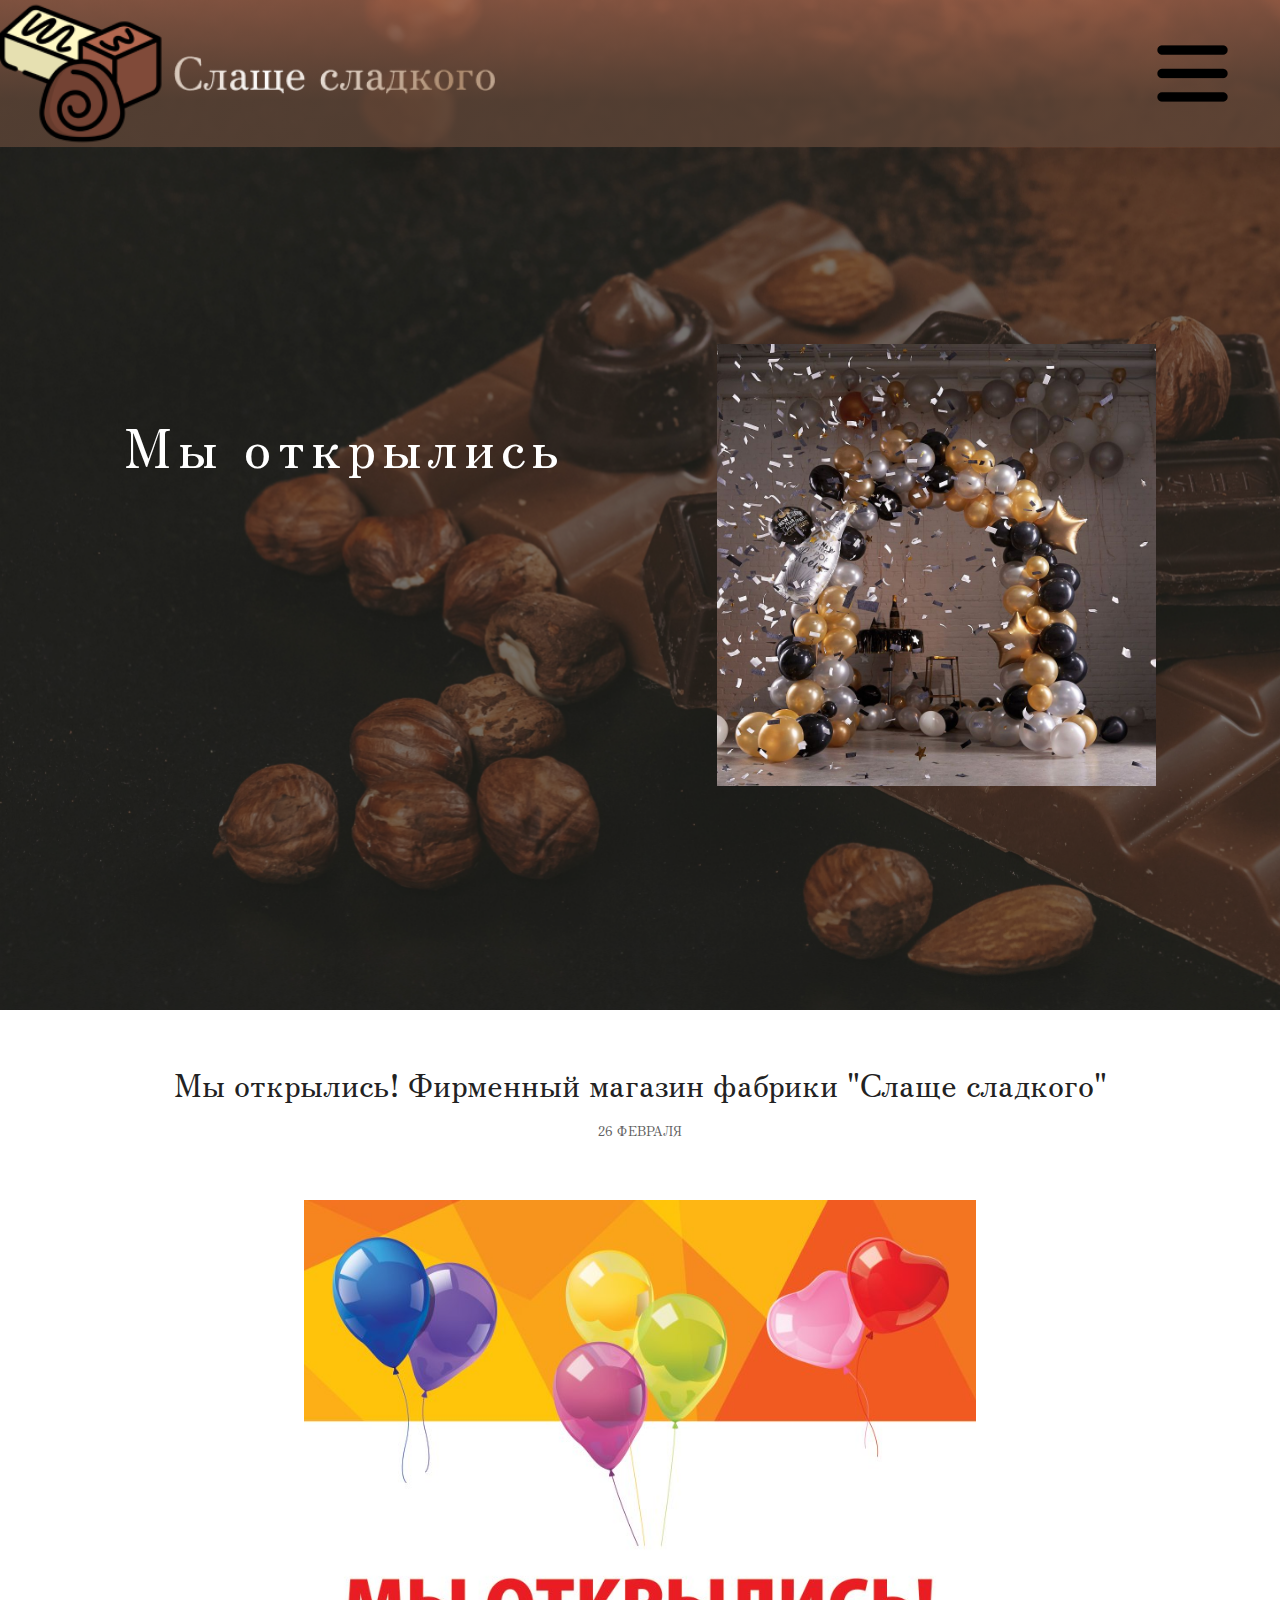
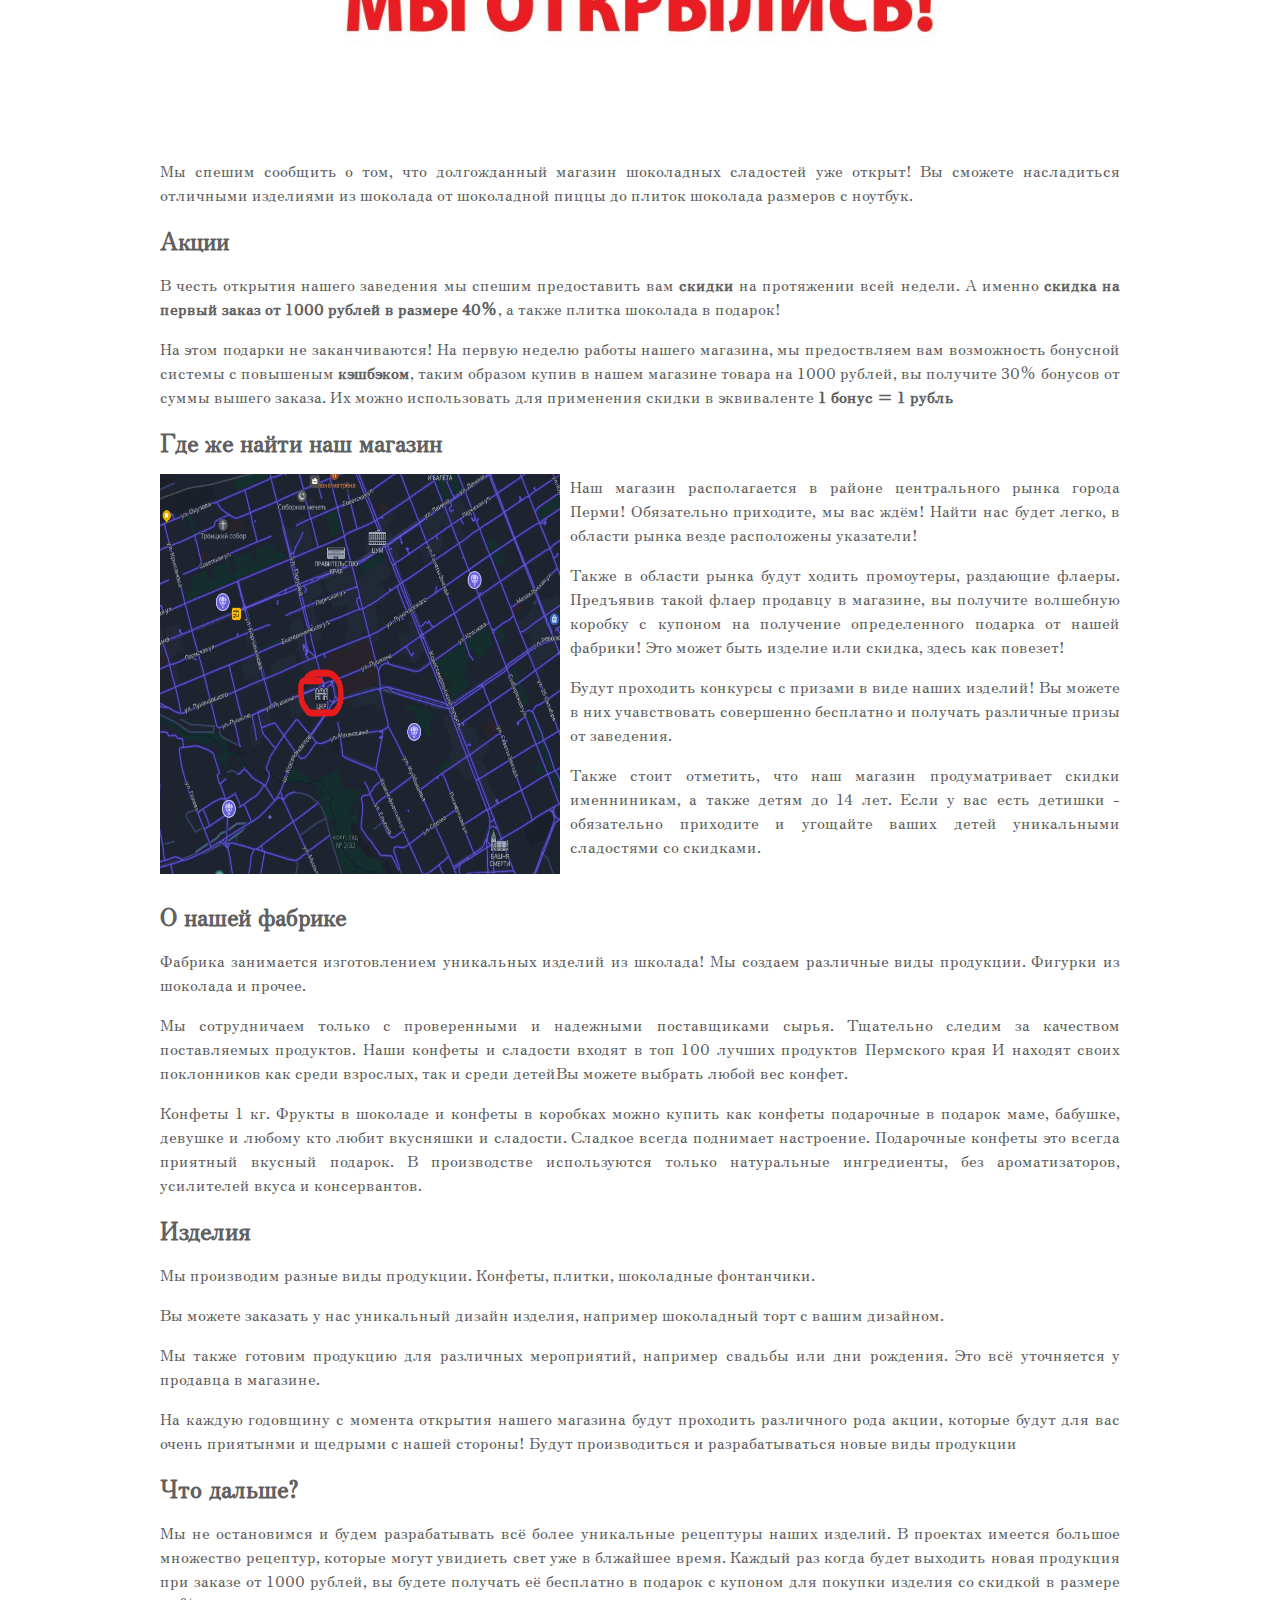
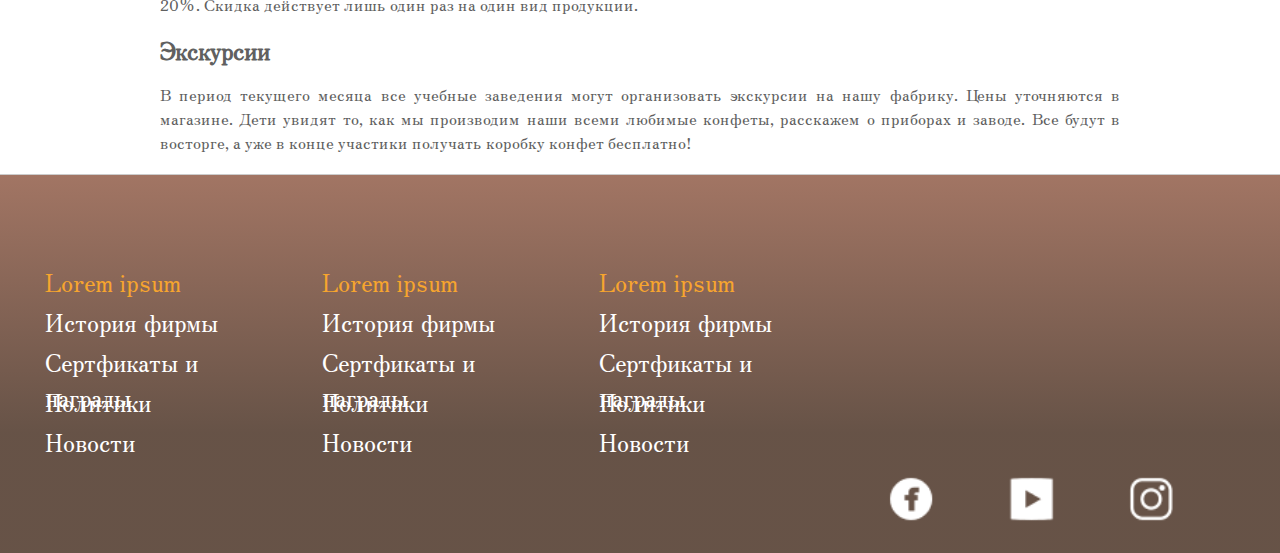
==== articles/article1.html @ 5f0ab0b9 "Add files via upload" ====
<!DOCTYPE html>
<html lang="en">

<head>
    <meta charset="UTF-8">
    <meta http-equiv="X-UA-Compatible" content="IE=edge">
    <meta name="description" content="Открытие магазина в центре города фабрики Слаще сладкого. Акции, бонусы и радость в честь такого события. Всем новым покупателям скидки.    Мы спешим сообщить о том, что долгожданный магазин шоколадных сладостей уже открыт!
        Вы сможете насладиться отличными изделиями из шоколада от шоколадной пиццы до плиток шоколада.
        размеров с ноутбук.">
    <meta name="viewport" content="width=device-width, initial-scale=1.0">
    <link rel="stylesheet" href="../css/main.css">
    <link rel="stylesheet" href="../css/article.css">
    <title>Мы открылись!</title>
</head>

<body>
    <header>
        <nav>
            <a href="../index.html">
                <div class="logo"></div>
            </a>
            <div class="gamburger"></div>
            <div class="menu">
                <ul>
                    <li><a href="../news.html">Новости</a></li>
                    <li>Продукция</li>
                    <li>Сотрудничество</li>
                </ul>
            </div>
        </nav>
        <div class="content">
            <h1>Мы открылись</h1>
            <div class="image">
            </div>
        </div>
    </header>
    <main>
        <div class="container">
            <div class="post">
                <div class="post-header">
                    <h1>Мы открылись! Фирменный магазин фабрики "Слаще сладкого"</h1>
                    <div class="post-meta">
                        <time datetime="2019-04-01">26 февраля</time>
                    </div>
                </div>
                <div class="post-image">
                    <img src="../img/opened.jpg">
                </div>
                <div class="post-content">
                    <p>
                        Мы спешим сообщить о том, что долгожданный магазин шоколадных сладостей уже открыт!
                        Вы сможете насладиться отличными изделиями из шоколада от шоколадной пиццы до плиток шоколада
                        размеров с ноутбук.
                    </p>
                    <h2>Акции</h2>
                    <p>В честь открытия нашего заведения мы спешим предоставить вам <b>скидки</b> на протяжении всей
                        недели. А именно <b>скидка на первый заказ от 1000 рублей в размере 40%</b>, а также плитка
                        шоколада в подарок!</p>
                    <p>На этом подарки не заканчиваются! На первую неделю работы нашего магазина, мы предоствляем вам
                        возможность бонусной системы с повышеным <b>кэшбэком</b>, таким образом купив в нашем магазине
                        товара на 1000 рублей, вы получите 30% бонусов от суммы вышего заказа. Их можно использовать для
                        применения скидки в эквиваленте <b>1 бонус = 1 рубль</b></p>
                    <h2>Где же найти наш магазин</h2>
                    <img class="img" src="../img/map.png" alt="Карта">
                    <p>Наш магазин располагается в районе центрального рынка города Перми! Обязательно приходите, мы вас
                        ждём! Найти нас будет легко, в области рынка везде расположены указатели!</p>
                    <p>Также в области рынка будут ходить промоутеры, раздающие флаеры. Предъявив такой флаер продавцу
                        в магазине, вы получите волшебную коробку с купоном на получение определенного подарка от нашей
                        фабрики! Это может быть изделие или скидка, здесь как повезет!</p>
                    <p>Будут проходить конкурсы с призами в виде наших изделий! Вы можете в них учавствовать совершенно
                        бесплатно и получать различные призы от заведения.</p>
                    <p>Также стоит отметить, что наш магазин продуматривает скидки именниникам, а также детям до 14 лет.
                        Если у вас есть детишки - обязательно приходите и угощайте ваших детей уникальными сладостями со
                        скидками.</p>
                    <br>
                    <h2>О нашей фабрике</h2>
                    <p>Фабрика занимается изготовлением уникальных изделий из школада! Мы создаем различные виды
                        продукции. Фигурки из шоколада и прочее.</p>
                    <p>
                        Мы сотрудничаем только с проверенными и надежными поставщиками сырья. Тщательно следим за
                        качеством поставляемых продуктов. Наши конфеты и сладости входят в топ 100 лучших продуктов
                        Пермского края И находят своих поклонников как среди взрослых, так и среди детейВы можете
                        выбрать любой вес конфет.
                    </p>
                    <p>
                        Конфеты 1 кг. Фрукты в шоколаде и конфеты в коробках можно купить как конфеты подарочные в
                        подарок маме, бабушке, девушке и любому кто любит вкусняшки и сладости. Сладкое всегда поднимает
                        настроение. Подарочные конфеты это всегда приятный вкусный подарок. В производстве используются
                        только натуральные ингредиенты, без ароматизаторов, усилителей вкуса
                        и консервантов.</p>
                    <h2>Изделия</h2>
                    <p>Мы производим разные виды продукции. Конфеты, плитки, шоколадные фонтанчики.</p>
                    <p>Вы можете заказать у нас уникальный дизайн изделия, например шоколадный торт с вашим дизайном.
                    </p>
                    <p>Мы также готовим продукцию для различных мероприятий, например свадьбы или дни рождения. Это всё
                        уточняется у продавца в магазине. </p>
                    <p>На каждую годовщину с момента открытия нашего магазина будут проходить различного рода акции,
                        которые будут для вас очень приятынми и щедрыми с нашей стороны! Будут производиться и
                        разрабатываться новые виды продукции</p>
                    <h2>Что дальше?</h2>
                    <p>Мы не остановимся и будем разрабатывать всё более уникальные рецептуры наших изделий. В проектах
                        имеется большое множество рецептур, которые могут увидиеть свет уже в блжайшее время. Каждый раз
                        когда будет выходить новая продукция при заказе от 1000 рублей, вы будете получать её бесплатно
                        в подарок с купоном для покупки изделия со скидкой в размере 20%. Скидка действует лишь один раз
                        на один вид продукции. </p>
                    <h2>Экскурсии</h2>
                    <p>В период текущего месяца все учебные заведения могут организовать экскурсии на нашу фабрику. Цены
                        уточняются в магазине. Дети увидят то, как мы производим наши всеми любимые конфеты, расскажем о
                        приборах и заводе. Все будут в восторге, а уже в конце участики получать коробку конфет
                        бесплатно!</p>
                </div>
            </div>
        </div>
    </main>
    <footer>
        <div class="container">
            <ul>
                <li>Lorem ipsum</li>
                <li>История фирмы</li>
                <li>Сертфикаты и награды</li>
                <li>Политики</li>
                <li>Новости</li>
            </ul>
            <ul>
                <li>Lorem ipsum</li>
                <li>История фирмы</li>
                <li>Сертфикаты и награды</li>
                <li>Политики</li>
                <li>Новости</li>
            </ul>
            <ul>
                <li>Lorem ipsum</li>
                <li>История фирмы</li>
                <li>Сертфикаты и награды</li>
                <li>Политики</li>
                <li>Новости</li>
            </ul>
            <div class="social-links">
                <div class="social facebook"></div>
                <div class="social insta"></div>
                <div class="social play"></div>
            </div>
        </div>
    </footer>
</body>

</html>
---- css/main.css ----
/* подключение шрифта*/
@font-face {
  font-family: 'Zen Old Mincho';
  src: url('../fonts/ZenOldMincho-Regular.woff');
  font-weight: normal;
  font-style: normal;
}

/*уберем все лишние отступы */
* {
  padding: 0;
  margin: 0;
}

.menu a {
  text-decoration: none;
  color: white;
}

body {
  width: 100%;
  padding: 0;
  min-width: 720px;
}

/*установим фоновое изображение шапки*/
header {
  background: url('../img/Group\ 8.png');
  background-size: cover;
  height: 1010px;
}

/*настройка фона и позиционирования элементов меню*/


/*медиа запрос на оторбражение меню*/
@media (min-width: 1280px) and (max-width: 1920px) {

  /*медиа запрос на оторбражение меню*/
  footer .container ul li {
    font-size: 24px;
  }

  .form-block {
    display: flex;
  }

  /*текст*/
  main .about .content .title {
    margin-left: 45px;
    display: flex;
    align-items: center;
    align-self: flex-start;
    margin-bottom: 37px;
  }

  /*текст*/
  main .about .content .text {
    width: 1021px;
  }

  /*текст*/
  main .production .production-block .info {
    width: 189.53px;
  }

  .menu {
    display: block;
  }

  .gamburger {
    display: none;
  }

  header .content h1 {
    width: 807px;
    height: 246px;
  }

  footer .container ul {
    margin-right: 100px;
  }

  /*ФОТО*/
  header .content .image {
    width: 657px;
    height: 442px;
  }

  /*ФОРМА*/
  .form {
    width: 852px;
    height: 809px;
  }

  /*ПОЛЕ ВВОДА*/
  .input {
    width: 685.44px;
    height: 68.63px;
  }

  main .form-block .form button {
    width: 602.66px;
    height: 103.35px;
  }

  footer .container ul li {
    height: 45px;
  }

  /*ФОТО*/
  footer .container .social-links {
    display: flex;
  }

  .form-block-phone {
    display: none;
  }
}

@media (min-width: 720px) and (max-width: 1280px) {
  footer .container ul li {
    font-size: 24px;
  }

  footer .container .social-links {
    display: flex;
  }

  .form-block {
    display: flex;
  }

  main .about .content .title {
    margin-left: 45px;
    display: flex;
    align-items: center;
    align-self: flex-start;
    margin-bottom: 37px;
  }

  main .about .content .text {
    width: auto;
  }

  /*ФОТО*/
  main .production .production-block .image-main-two {
    display: none;
  }

  /*ФОТО*/
  main .production .production-block .image-main-one {
    display: none;
  }

  .menu {
    display: none;
  }

  main .production .production-block .info {
    width: 189.53px;
  }

  .gamburger {
    display: block;
  }



  /*текст*/
  header .content h1 {
    width: 593.4px;
    height: 322px;
  }

  /*ФОТО*/
  header .content .image {
    width: 438.41px;
    height: 442px;
  }

  .form {
    width: 586.89px;
    height: 809px;
    margin-right: 57px;
  }

  .input {
    width: 472.16px;
    margin: 30px;
    height: 68.63px;
  }

  main .form-block .form button {
    width: 423.39px;
    height: 103px;
  }

  footer .container ul {
    margin-right: 50px;
  }

  footer .container ul li {
    height: 40px;
  }

  .form-block-phone {
    display: none;
  }
}

@media (min-width: 720px) and (max-width: 1000px) {

  footer .container .social-links {
    display: none;
  }

  main .production .production-block {
    align-items: center;
    justify-content: center;
  }

  main .form-block-phone .form-bg {
    height: 1050px;
    background-image: url('../img/Rectangle\ 249\ \(2\).png');
    display: flex;
    flex-direction: column;
    align-items: center;
    justify-content: center;
    width: 100%;
  }

  main .form-block-phone {

    align-items: center;
  }

  /*текст*/
  main .form-block-phone .text {
    width: 500px;
    font-size: 40px;
    margin-left: 79px;
    height: 400px;
    font-family: 'Zen Old Mincho';
    font-style: normal;
    font-weight: 400;
    line-height: 70px;
    text-align: center;
    color: #FFFFFF;
    margin-right: 123px;
  }

  /*форма*/
  main .form-block-phone .form {
    margin: 55px;
    background: #826254;
    border-radius: 77px;
    display: flex;
    align-items: center;
    flex-direction: column;
  }

  /*заголовок 3 уровня*/
  main .form-block-phone .form h3 {
    font-size: 48px;
    font-family: 'Zen Old Mincho';
    font-style: normal;
    font-weight: 400;
    line-height: 70px;
    text-align: center;
    color: #FFFFFF;
    margin-top: 41px;
    margin-bottom: 71px;
  }

  /*поле ввода*/
  main .form-block-phone .form .input {

    background: #D9D9D9;
    border-radius: 89px;
    margin-bottom: 41px;
  }

  /*текст поля ввода*/
  main .form-block-phone .form .input .placeholder {
    margin-left: 23px;
    font-size: 38px;
    font-family: 'Zen Old Mincho';
    font-style: normal;
    font-weight: 400;
    line-height: 70px;
    color: #767676;
  }

  /*кнопка*/
  main .form-block-phone .form button {
    margin-top: 74px;
    margin-bottom: 100px;

    background: #72534A;
    box-shadow: 0px 4px 4px rgba(0, 0, 0, 0.25);
    border-radius: 33px;
    display: flex;
    align-items: center;
    justify-content: center;
    border: none;
  }

  /*текст кнопки*/
  main .form-block-phone .form button p {
    font-size: 48px;
    font-family: 'Zen Old Mincho';
    font-style: normal;
    font-weight: 400;
    line-height: 70px;
    text-align: center;
    color: #FFFFFF;
  }



  .form-block-phone {
    display: flex;
    flex-direction: column;
  }

  main .about .content .title .line {
    margin-bottom: 72px;
  }

  .form-block {
    display: none;
  }

  main .about .content .title {
    margin-left: 45px;
    display: flex;
    align-items: center;
    align-self: flex-start;
    flex-direction: column;
    margin-bottom: 37px;
  }

  main .about .content .text {
    width: auto;
  }

  .menu {
    display: none;
  }

  header .content .image {
    display: none;
  }

  .gamburger {
    display: block;
  }

  .secondary-image-one {
    display: none;
  }

  .secondary-image-two {
    display: none;
  }

  header .content h1 {
    width: 593.4px;
    height: 322px;
  }

  main .production .production-block .info {
    width: auto;
  }

  header .content .image {
    width: 438.41px;
    height: 442px;
  }

  .form {
    width: 586.89px;
    height: 809px;
    margin-right: 57px;
  }

  .input {
    width: 472.16px;
    margin: 30px;
    height: 68.63px;
  }

  main .form-block .form button {
    width: 423.39px;
    height: 103px;
  }

  footer .container ul {
    margin-right: 45px;
  }

  footer .container ul li {
    height: 55px;
    font-size: 20px;
  }
}

/*конец*/
header nav {
  height: 147px;
  background: linear-gradient(180deg, rgba(143, 89, 68, 0.83) 0%, rgba(86, 64, 51, 0.9) 68.23%);
  display: flex;
  align-items: center;
  justify-content: space-between;
}

header nav .gamburger {
  width: 75px;
  height: 67px;
  background-image: url('../img/more\ 1.png');
  background-size: cover;
  margin-right: 50px;
}

/*настройка логотипа*/
header nav .logo {
  width: 505px;
  height: 131px;
  background: url('../img/loho.png');
  background-size: cover;
  padding-left: 33px;
  padding-top: 16px;
}

/*уберем стиль списка*/
header .menu ul {
  list-style: none;
  display: flex;
}

/*настройка элементов списка*/
header .menu ul li {
  font-size: 26px;
  font-family: 'Zen Old Mincho';
  font-style: normal;
  font-weight: 400;
  margin-right: 56px;
  line-height: 38px;
  letter-spacing: 0.135em;
  color: #FFFFFF;
  text-shadow: 0px 4px 4px rgba(0, 0, 0, 0.25);
  text-decoration-line: underline;
}

/*применим настройки позиционирования*/
header .content {
  display: flex;
  align-items: center;
  justify-content: center;
  padding-top: 197px;
}

/*применим стили для заголовка 1 уровня*/
header .content h1 {
  font-size: 55px;
  font-family: 'Zen Old Mincho';
  font-style: normal;
  font-weight: 400;
  line-height: 80px;
  letter-spacing: 0.105em;
  color: #FFFFFF;

}

/*настроим размеры изображения*/
header .content .image {

  background-image: url('../img/image\ 2.png');
  background-size: cover;
}

/*отступы блока*/
main .production {
  margin-top: 50px;
}

/*настройка заголовка 2 уровня*/
main .production h2 {
  font-size: 48px;
  font-family: 'Zen Old Mincho';
  font-style: normal;
  font-weight: 400;
  line-height: 70px;
  text-align: center;
  letter-spacing: -0.005em;
  margin-bottom: 142px;
}

/*отступы*/
main .production .production-block-second {
  margin-top: 157px;
  padding-bottom: 140px;
}

/*отступы*/
main .production .production-block {
  display: flex;
  margin-left: 118px;
  margin-right: 156px;
}

/*фото 1*/
main .production .production-block .image-main-one {
  width: 664.33px;
  height: 632px;
  background-image: url("../img/Rectangle\ 249.png");
  background-size: cover;
  margin-right: 60px;
}

/*фото 1*/
main .production .production-block .secondary-image-one {
  width: 363px;
  height: 632px;
  background-image: url("../img/image\ 3.png");
  background-size: cover;
  margin-left: 82px;
}

/*фото 2*/
main .production .production-block .image-main-two {
  width: 664.33px;
  height: 632px;
  background-image: url("../img/image\ 4.png");
  background-size: cover;
  margin-right: 60px;
}

/*фото 2*/
main .production .production-block .secondary-image-two {
  width: 363px;
  height: 632px;
  background-image: url("../img/Rectangle\ 249\ \(1\).png");
  background-size: cover;
  margin-left: 82px;
}

/*размеры блока информации*/
main .production .production-block .info {
  height: 123.12px;
}

/*текст*/
main .production .production-block .info .title {
  font-size: 24px;
  font-family: 'Zen Old Mincho';
  font-style: normal;
  font-weight: 400;
  line-height: 35px;
  color: #82460F;
}

/*текст*/
main .production .production-block .info .category {
  font-size: 24px;
  font-family: 'Zen Old Mincho';
  font-style: normal;
  font-weight: 400;
  line-height: 35px;
  color: #6E7491;
}

/*текст*/
main .production .production-block .content {
  width: 477px;
  height: 518px;
  font-size: 24px;
  font-family: 'Zen Old Mincho';
  font-style: normal;
  font-weight: 400;
}

/*настройка блока о компании*/
main .about {
  display: flex;
  align-items: center;
  flex-direction: column;
  height: 902px;
  background: rgba(233, 233, 233, 0.59);
}

/*заголовок 2 уровня*/
main .about h2 {
  font-size: 48px;
  font-family: 'Zen Old Mincho';
  font-style: normal;
  font-weight: 400;
  line-height: 70px;
  text-align: center;
  letter-spacing: -0.005em;
  margin-top: 22px;
}

/*текст*/
main .about .content {
  align-items: center;
  flex-direction: column;
  margin-top: 100px;
}

/*текст*/
main .about .content .title {
  margin-left: 45px;
  margin-bottom: 37px;
}

/*линия*/
main .about .content .title .line {
  margin-right: 36px;
  width: 63px;
  height: 18px;
  background: #0A0403;
  border: 1px solid #130A04;
  border-radius: 15px;
}

/*текст*/
main .about .content .title p {
  font-size: 35px;
  font-family: 'Zen Old Mincho';
  font-style: normal;
  font-weight: 400;
  line-height: 51px;
  color: #160D07;
}

/*текст*/
main .about .content .text {
  /* height: 271px; */
  font-size: 40px;
  font-family: 'Zen Old Mincho';
  font-style: normal;
  font-weight: 400;
  line-height: 58px;
  text-align: center;
  color: #000000;
}

/*блок формы*/
main .form-block {
  height: 1050px;
  background-image: url('../img/Rectangle\ 249\ \(2\).png');
  align-items: center;
}

/*текст*/
main .form-block .text {
  margin-left: 79px;
  width: 758px;
  height: 243px;
  font-size: 48px;
  font-family: 'Zen Old Mincho';
  font-style: normal;
  font-weight: 400;
  line-height: 70px;
  text-align: center;
  color: #FFFFFF;
  margin-right: 123px;
}

/*форма*/
main .form-block .form {

  background: #826254;
  border-radius: 77px;
  display: flex;
  align-items: center;
  flex-direction: column;
}

/*заголовок 3 уровня*/
main .form-block .form h3 {
  font-size: 48px;
  font-family: 'Zen Old Mincho';
  font-style: normal;
  font-weight: 400;
  line-height: 70px;
  text-align: center;
  color: #FFFFFF;
  margin-top: 41px;
  margin-bottom: 71px;
}

/*поле ввода*/
main .form-block .form .input {

  background: #D9D9D9;
  border-radius: 89px;
  margin-bottom: 41px;
}

/*текст поля ввода*/
main .form-block .form .input .placeholder {
  margin-left: 23px;
  font-size: 38px;
  font-family: 'Zen Old Mincho';
  font-style: normal;
  font-weight: 400;
  line-height: 70px;
  color: #767676;
}

/*кнопка*/
main .form-block .form button {
  margin-top: 74px;
  margin-bottom: 100px;

  background: #72534A;
  box-shadow: 0px 4px 4px rgba(0, 0, 0, 0.25);
  border-radius: 33px;
  display: flex;
  align-items: center;
  justify-content: center;
  border: none;
}

/*текст кнопки*/
main .form-block .form button p {
  font-size: 48px;
  font-family: 'Zen Old Mincho';
  font-style: normal;
  font-weight: 400;
  line-height: 70px;
  text-align: center;
  color: #FFFFFF;
}

/*подвал*/
footer {
  border-top: 1px solid #ccc;
  clear: both;
  height: 378px;
  background: linear-gradient(180deg, rgba(143, 89, 68, 0.83) 0%, rgba(86, 64, 51, 0.9) 68.23%);
  display: flex;
  align-items: center;
  justify-content: space-evenly;
}

/*позиционирование элементов*/
footer .container {
  display: flex;
  align-items: center;
}

footer .container ul {
  list-style: none;
}

/*элемент списка*/
footer .container ul li {
  font-family: 'Zen Old Mincho';
  font-style: normal;
  font-weight: 400;
  color: white;
}

/*изменение цвета первого элемента*/
footer .container ul li:nth-child(1) {
  color: #F7A52E;
}

/*соц.кнопки*/
footer .container .social-links {
  align-items: center;
  margin-top: 270px;
}

/*соц.кнопка*/
footer .container .social-links .social {
  width: 99.74px;
  height: 50px;
  padding: 10px;
  background-size: cover;
}

/*фото кнопки*/
footer .container .social-links .facebook {
  background-image: url('../img/Frame\ 39.png');
}

/*фото кнопки*/
footer .container .social-links .insta {
  background-image: url('../img/Frame\ 40.png');
}

/*фото кнопки*/
footer .container .social-links .play {
  background-image: url('../img/Frame\ 41.png');
}
---- css/article.css ----
header .content .image {
    background-image: url('../img/шарик.jpg');
}

body {
    font-family: 'Zen Old Mincho';
    color: #606060;
    font-size: 14px;
}

main .container {
    max-width: 960px;
    margin: 50px auto;
    padding: 0 15px;
    margin-bottom: 20px;
    background: white;
}

.post-image {
    margin: 20px 0;
    padding: 30px 0;
    position: relative;
}



.post-image img {
    width: 100%;
}

.post h1 {
    color: #222;
    font-weight: 500;
    margin-bottom: 15px;
}

.post-meta {
    margin-bottom: 30px;
    text-align: center;
    text-transform: uppercase;
    font-size: .8em;
}

.post-content .img {
    width: 400px;
    height: 400px;
    float: left;
    margin-right: 10px;
}

.post-content h2 {
    margin-bottom: 15px;
}



p {
    line-height: 1.5;
    margin-bottom: 1em;
    text-align: justify;
}

@media (min-width: 768px) {
    body {
        font-size: 16px;
    }

    .container {
        padding: 0 45px;
    }

    .post-image,
    .post h1 {
        text-align: center;
    }

    .post-image img {
        width: 70%;
    }
}
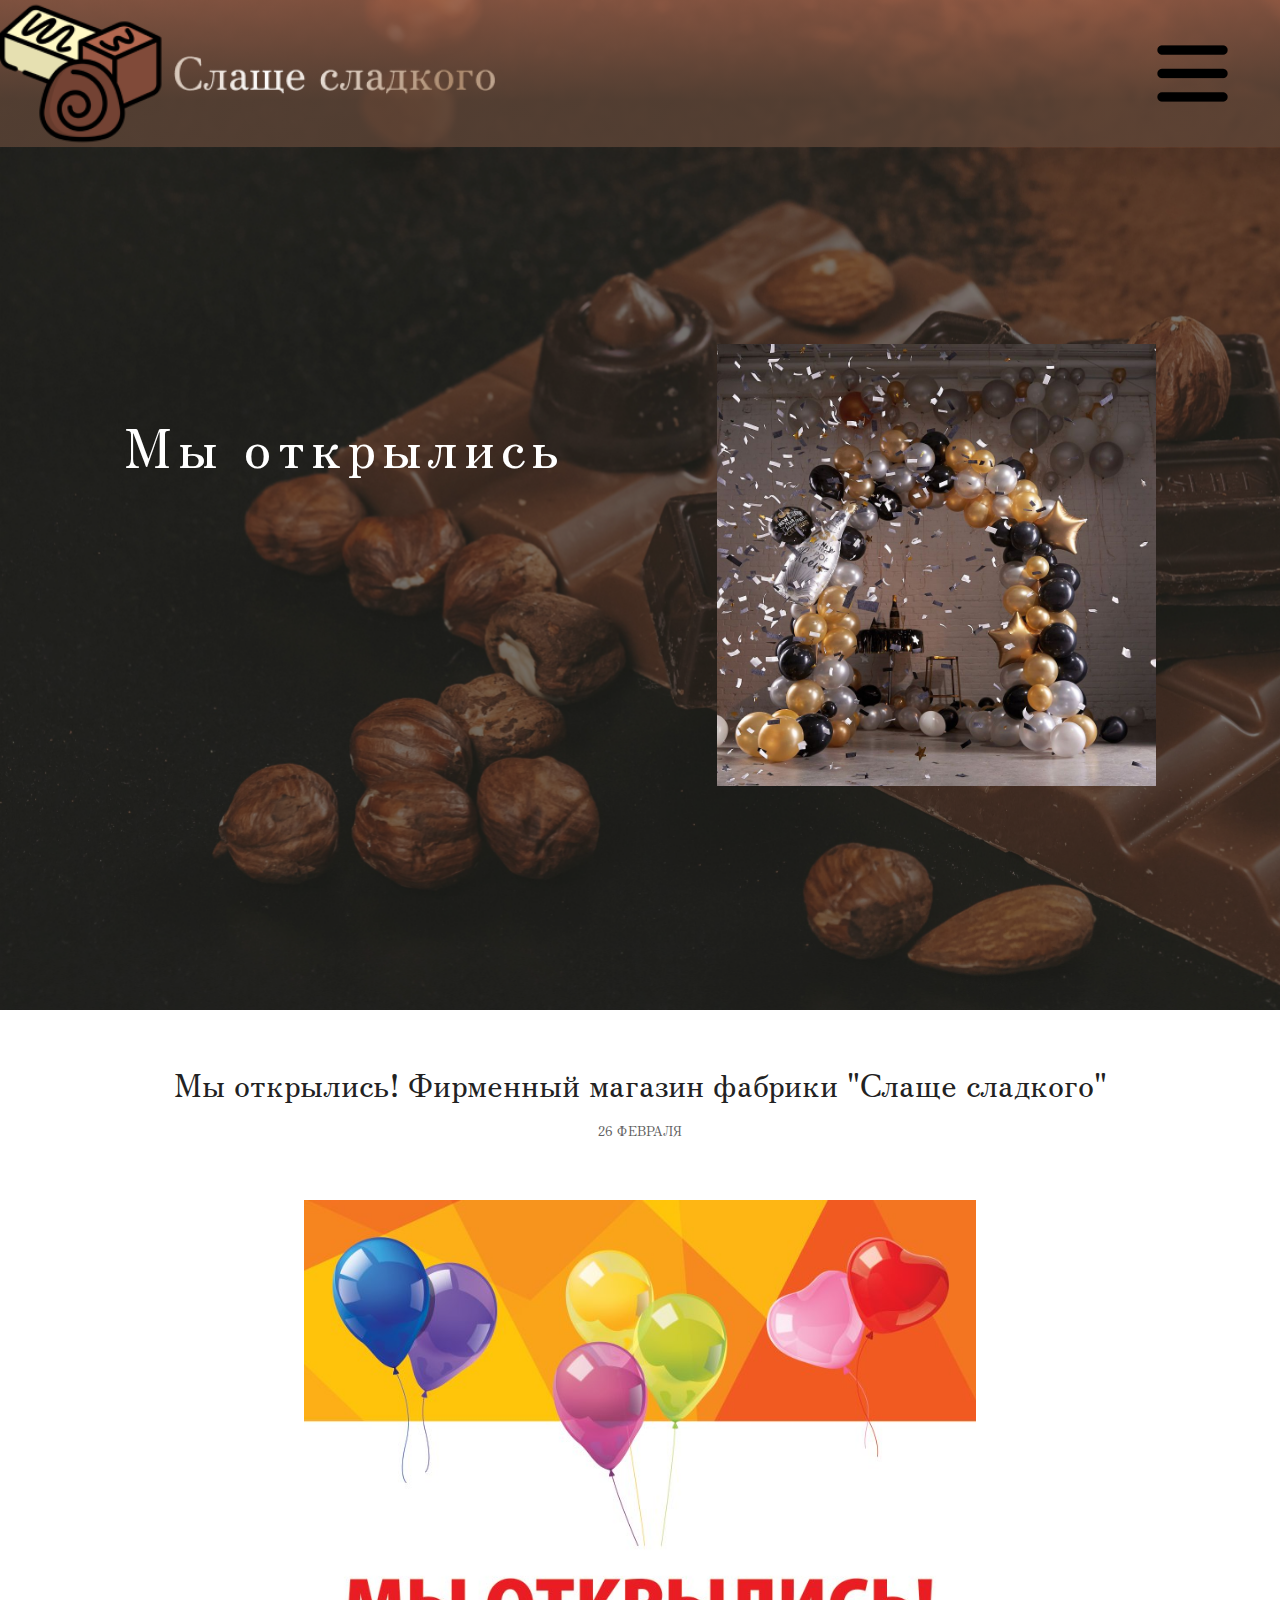
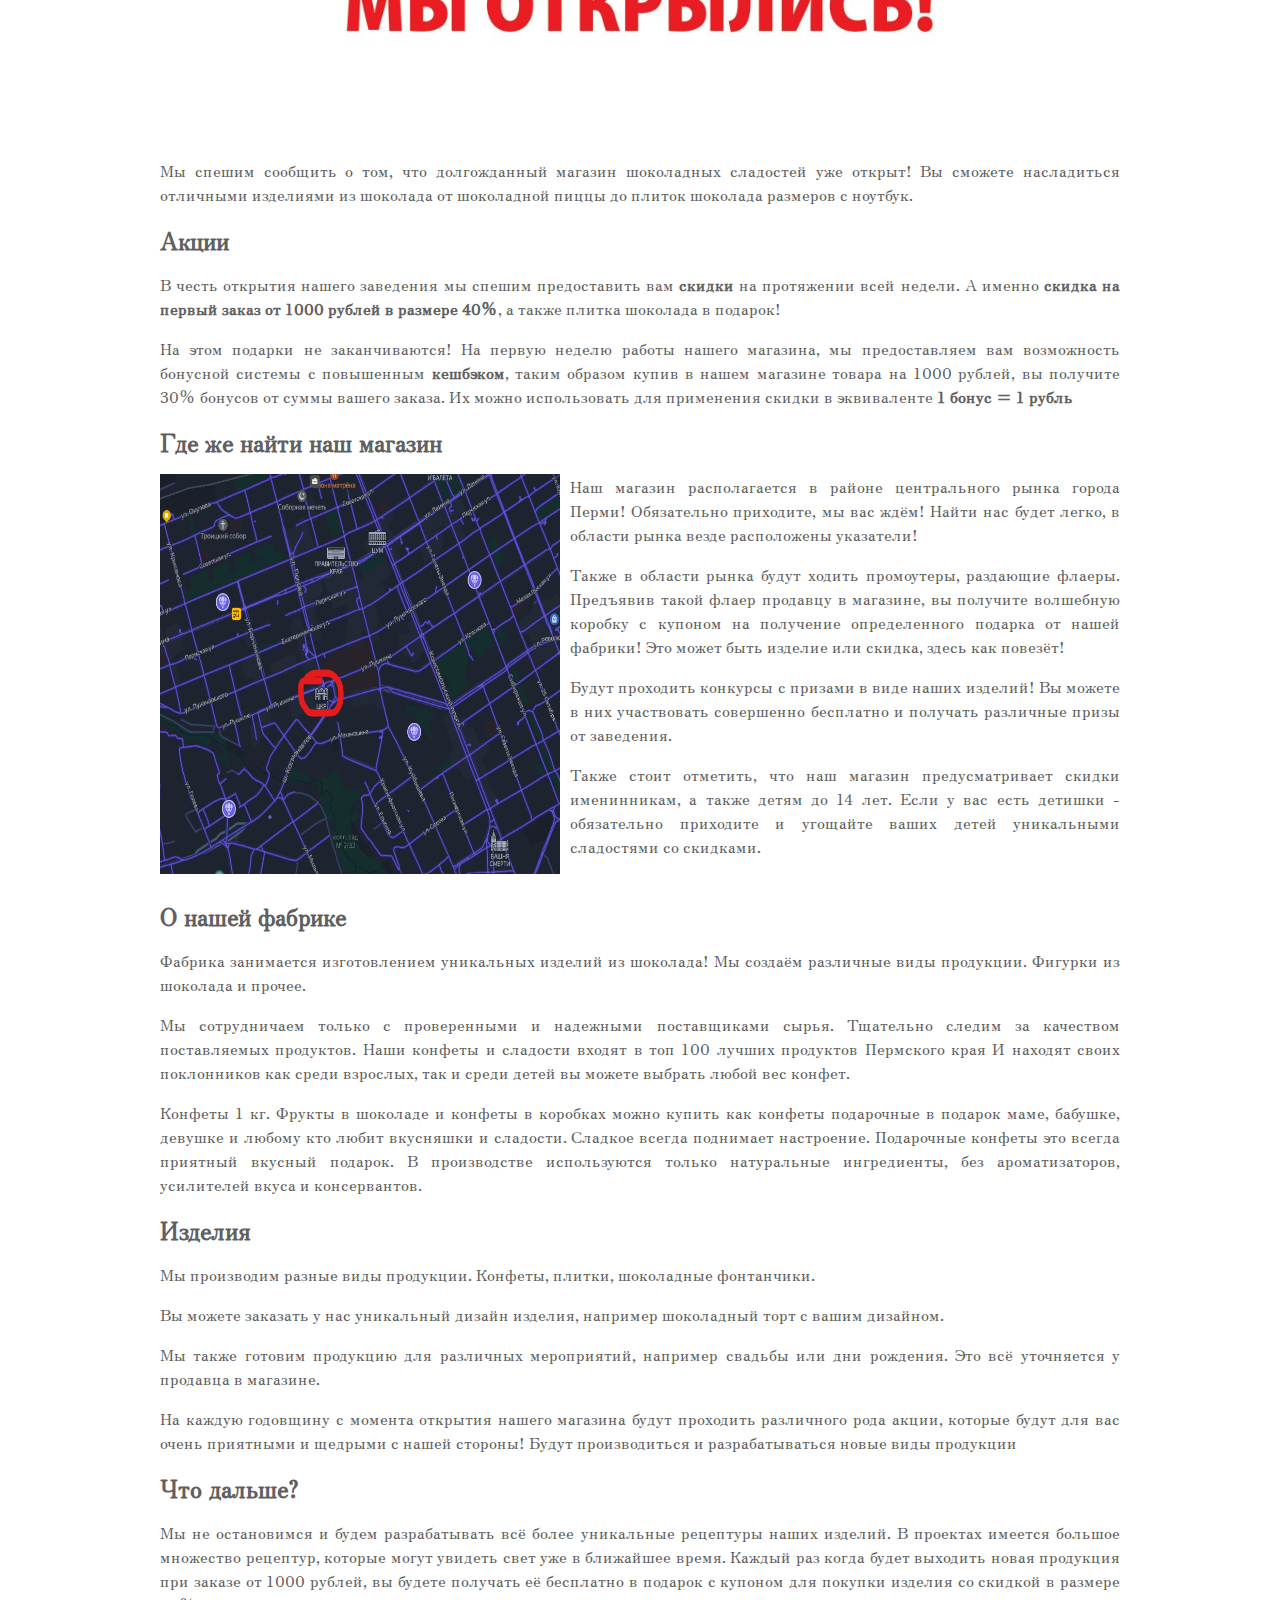
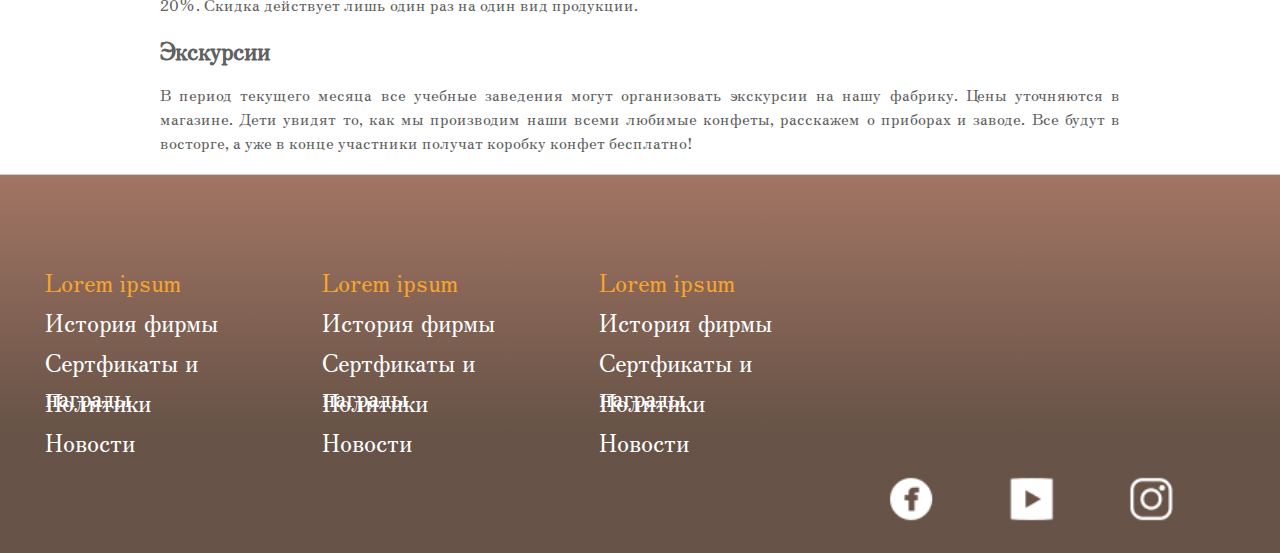
==== commit 4f4be1d5: "Add files via upload" ====
--- a/articles/article1.html
+++ b/articles/article1.html
@@ -56,9 +56,9 @@
                     <p>В честь открытия нашего заведения мы спешим предоставить вам <b>скидки</b> на протяжении всей
                         недели. А именно <b>скидка на первый заказ от 1000 рублей в размере 40%</b>, а также плитка
                         шоколада в подарок!</p>
-                    <p>На этом подарки не заканчиваются! На первую неделю работы нашего магазина, мы предоствляем вам
-                        возможность бонусной системы с повышеным <b>кэшбэком</b>, таким образом купив в нашем магазине
-                        товара на 1000 рублей, вы получите 30% бонусов от суммы вышего заказа. Их можно использовать для
+                    <p>На этом подарки не заканчиваются! На первую неделю работы нашего магазина, мы предоставляем вам
+                        возможность бонусной системы с повышенным <b>кешбэком</b>, таким образом купив в нашем магазине
+                        товара на 1000 рублей, вы получите 30% бонусов от суммы вашего заказа. Их можно использовать для
                         применения скидки в эквиваленте <b>1 бонус = 1 рубль</b></p>
                     <h2>Где же найти наш магазин</h2>
                     <img class="img" src="../img/map.png" alt="Карта">
@@ -66,20 +66,20 @@
                         ждём! Найти нас будет легко, в области рынка везде расположены указатели!</p>
                     <p>Также в области рынка будут ходить промоутеры, раздающие флаеры. Предъявив такой флаер продавцу
                         в магазине, вы получите волшебную коробку с купоном на получение определенного подарка от нашей
-                        фабрики! Это может быть изделие или скидка, здесь как повезет!</p>
-                    <p>Будут проходить конкурсы с призами в виде наших изделий! Вы можете в них учавствовать совершенно
+                        фабрики! Это может быть изделие или скидка, здесь как повезёт!</p>
+                    <p>Будут проходить конкурсы с призами в виде наших изделий! Вы можете в них участвовать совершенно
                         бесплатно и получать различные призы от заведения.</p>
-                    <p>Также стоит отметить, что наш магазин продуматривает скидки именниникам, а также детям до 14 лет.
+                    <p>Также стоит отметить, что наш магазин предусматривает скидки именинникам, а также детям до 14 лет.
                         Если у вас есть детишки - обязательно приходите и угощайте ваших детей уникальными сладостями со
                         скидками.</p>
                     <br>
                     <h2>О нашей фабрике</h2>
-                    <p>Фабрика занимается изготовлением уникальных изделий из школада! Мы создаем различные виды
+                    <p>Фабрика занимается изготовлением уникальных изделий из шоколада! Мы создаём различные виды
                         продукции. Фигурки из шоколада и прочее.</p>
                     <p>
                         Мы сотрудничаем только с проверенными и надежными поставщиками сырья. Тщательно следим за
                         качеством поставляемых продуктов. Наши конфеты и сладости входят в топ 100 лучших продуктов
-                        Пермского края И находят своих поклонников как среди взрослых, так и среди детейВы можете
+                        Пермского края И находят своих поклонников как среди взрослых, так и среди детей вы можете
                         выбрать любой вес конфет.
                     </p>
                     <p>
@@ -95,18 +95,18 @@
                     <p>Мы также готовим продукцию для различных мероприятий, например свадьбы или дни рождения. Это всё
                         уточняется у продавца в магазине. </p>
                     <p>На каждую годовщину с момента открытия нашего магазина будут проходить различного рода акции,
-                        которые будут для вас очень приятынми и щедрыми с нашей стороны! Будут производиться и
+                        которые будут для вас очень приятными и щедрыми с нашей стороны! Будут производиться и
                         разрабатываться новые виды продукции</p>
                     <h2>Что дальше?</h2>
                     <p>Мы не остановимся и будем разрабатывать всё более уникальные рецептуры наших изделий. В проектах
-                        имеется большое множество рецептур, которые могут увидиеть свет уже в блжайшее время. Каждый раз
+                        имеется большое множество рецептур, которые могут увидеть свет уже в ближайшее время. Каждый раз
                         когда будет выходить новая продукция при заказе от 1000 рублей, вы будете получать её бесплатно
                         в подарок с купоном для покупки изделия со скидкой в размере 20%. Скидка действует лишь один раз
                         на один вид продукции. </p>
                     <h2>Экскурсии</h2>
                     <p>В период текущего месяца все учебные заведения могут организовать экскурсии на нашу фабрику. Цены
                         уточняются в магазине. Дети увидят то, как мы производим наши всеми любимые конфеты, расскажем о
-                        приборах и заводе. Все будут в восторге, а уже в конце участики получать коробку конфет
+                        приборах и заводе. Все будут в восторге, а уже в конце участники получат коробку конфет
                         бесплатно!</p>
                 </div>
             </div>
